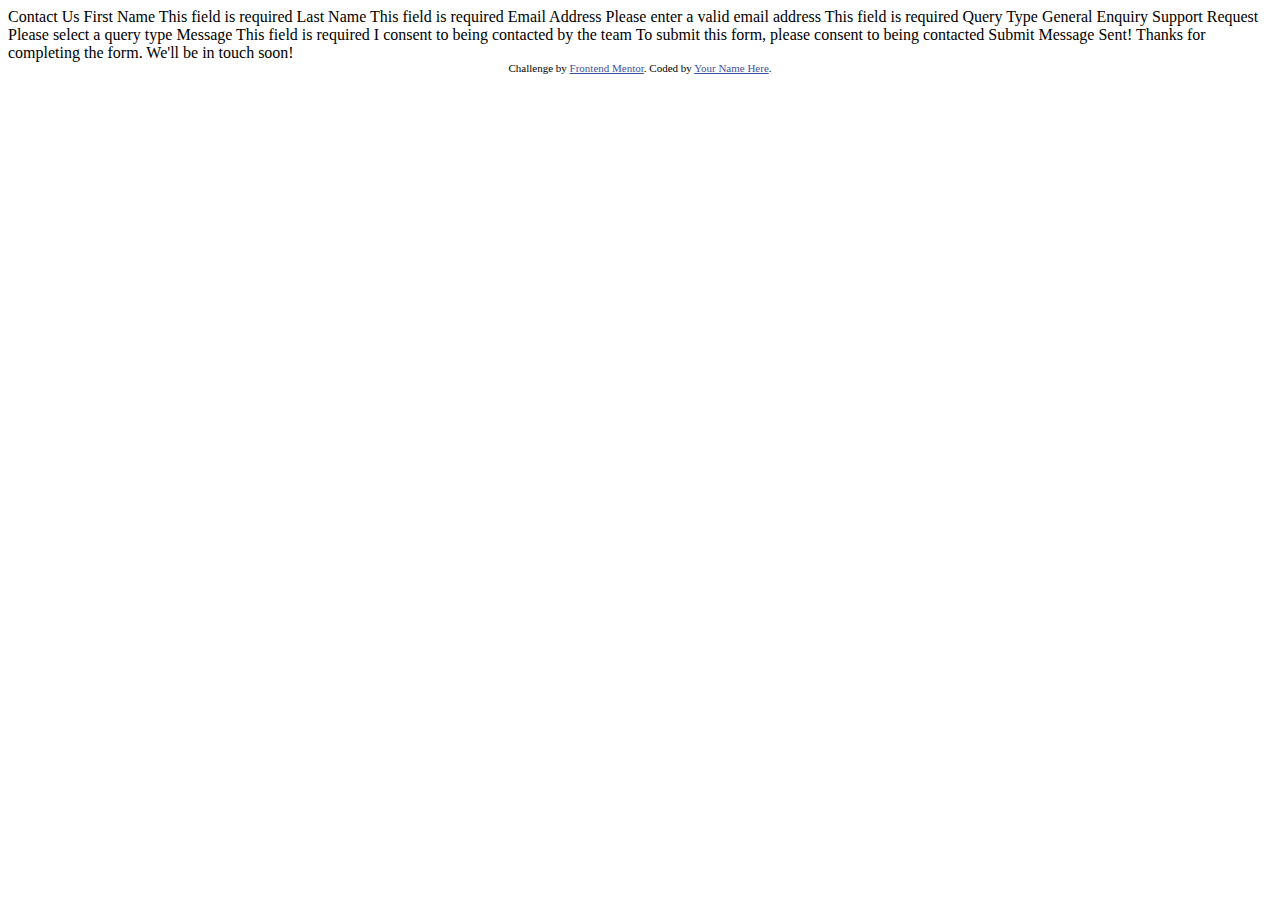
==== index.html @ 35da45f9 "Initial Commit" ====
<!DOCTYPE html>
<html lang="en">
<head>
  <meta charset="UTF-8">
  <meta name="viewport" content="width=device-width, initial-scale=1.0"> <!-- displays site properly based on user's device -->

  <link rel="icon" type="image/png" sizes="32x32" href="./assets/images/favicon-32x32.png">
  
  <title>Frontend Mentor | Contact form</title>

  <!-- Feel free to remove these styles or customise in your own stylesheet 👍 -->
  <style>
    .attribution { font-size: 11px; text-align: center; }
    .attribution a { color: hsl(228, 45%, 44%); }
  </style>
</head>
<body>

  Contact Us

  First Name
  This field is required

  Last Name
  This field is required

  Email Address
  Please enter a valid email address
  This field is required

  Query Type
  General Enquiry
  Support Request
  Please select a query type

  Message
  This field is required

  I consent to being contacted by the team
  To submit this form, please consent to being contacted

  Submit

  Message Sent!
  Thanks for completing the form. We'll be in touch soon!
  
  <div class="attribution">
    Challenge by <a href="https://www.frontendmentor.io?ref=challenge">Frontend Mentor</a>. 
    Coded by <a href="#">Your Name Here</a>.
  </div>
</body>
</html>
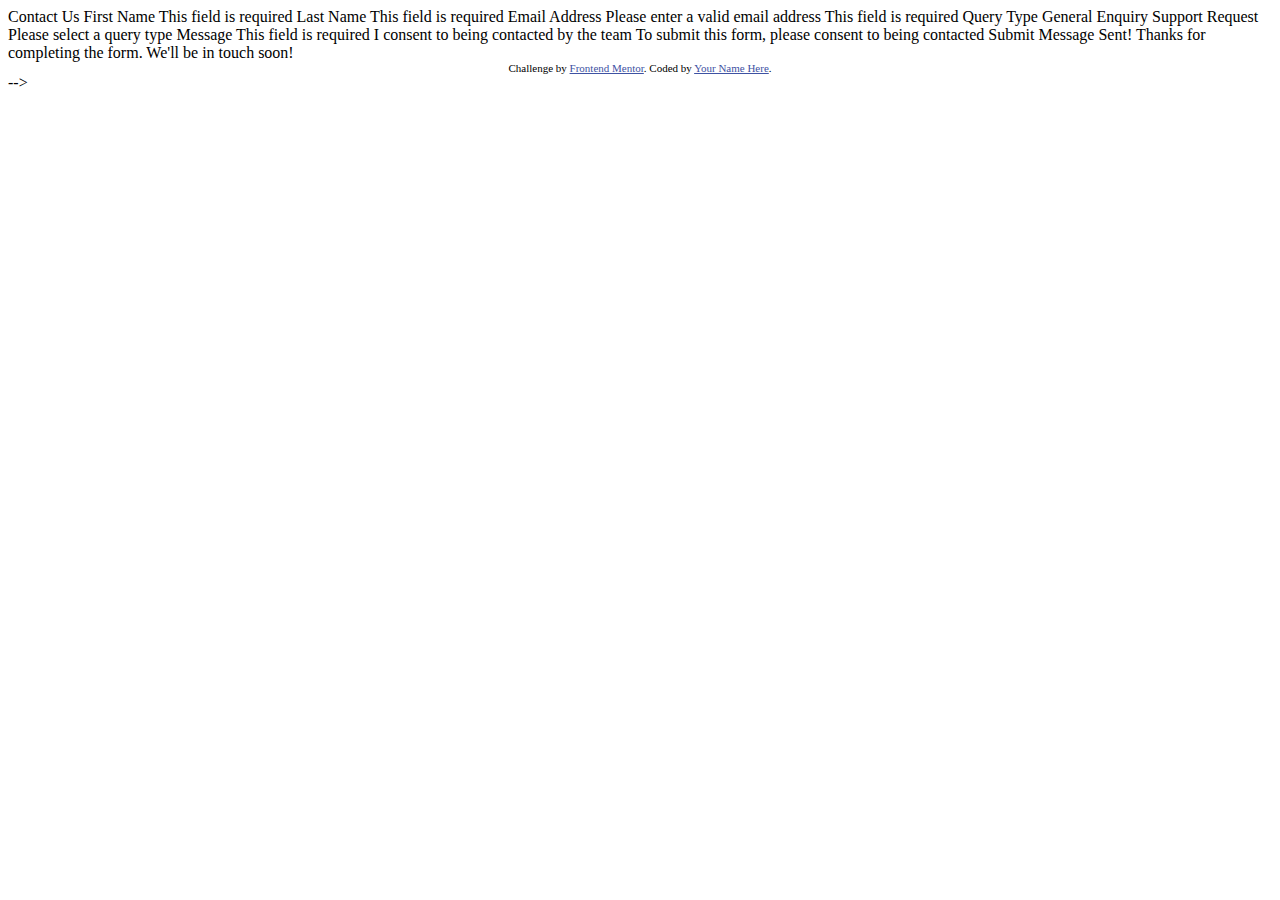
==== commit 74c96547: "commented the index.html that came with starter code" ====
--- a/index.html
+++ b/index.html
@@ -1,4 +1,4 @@
-<!DOCTYPE html>
+<!-- <!DOCTYPE html>
 <html lang="en">
 <head>
   <meta charset="UTF-8">
@@ -49,4 +49,4 @@
     Coded by <a href="#">Your Name Here</a>.
   </div>
 </body>
-</html>+</html> -->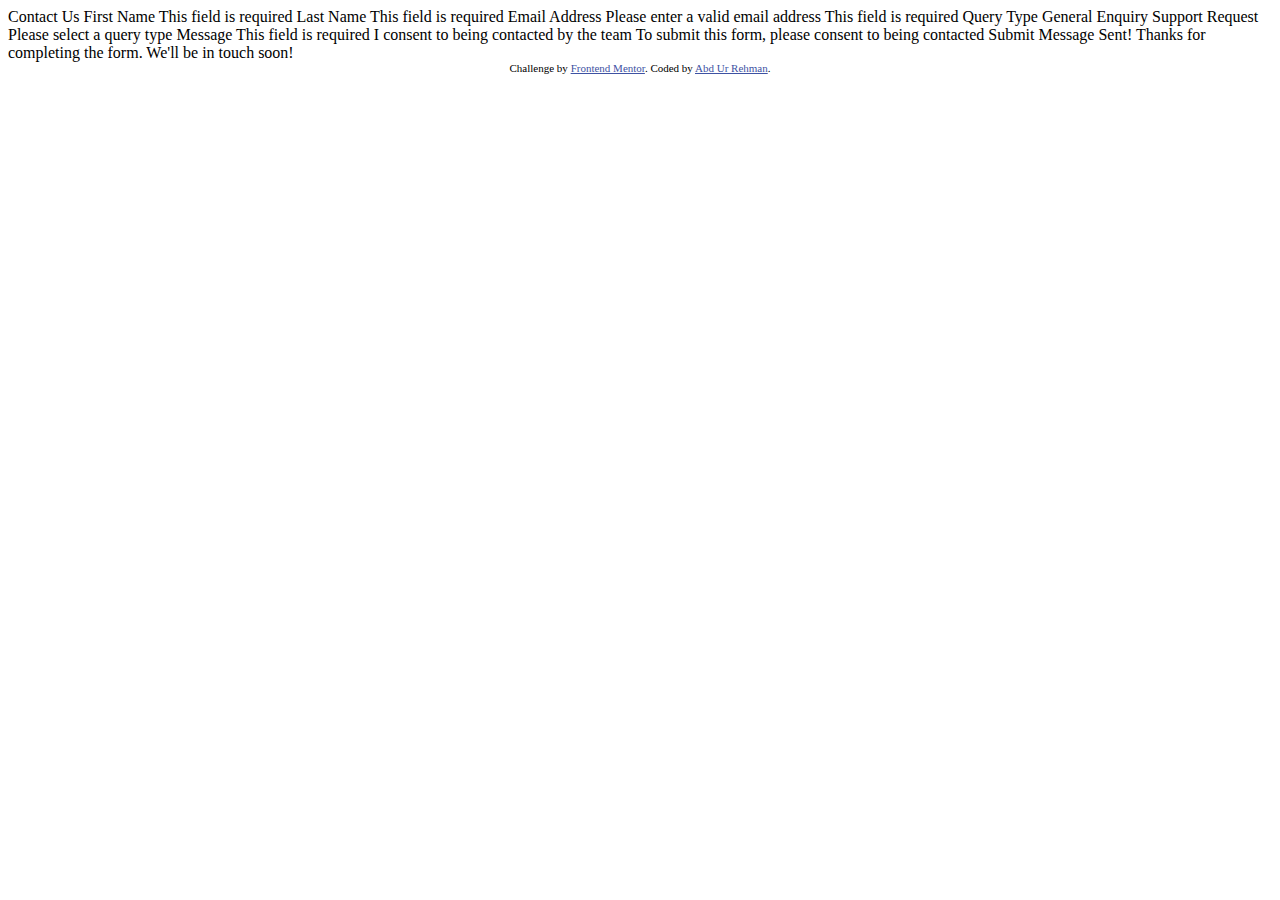
==== commit 4a68393d: "modified the starter index.html" ====
--- a/index.html
+++ b/index.html
@@ -1,4 +1,4 @@
-<!-- <!DOCTYPE html>
+<!DOCTYPE html>
 <html lang="en">
 <head>
   <meta charset="UTF-8">
@@ -46,7 +46,7 @@
   
   <div class="attribution">
     Challenge by <a href="https://www.frontendmentor.io?ref=challenge">Frontend Mentor</a>. 
-    Coded by <a href="#">Your Name Here</a>.
+    Coded by <a href="app/index.html">Abd Ur Rehman</a>.
   </div>
 </body>
-</html> -->+</html>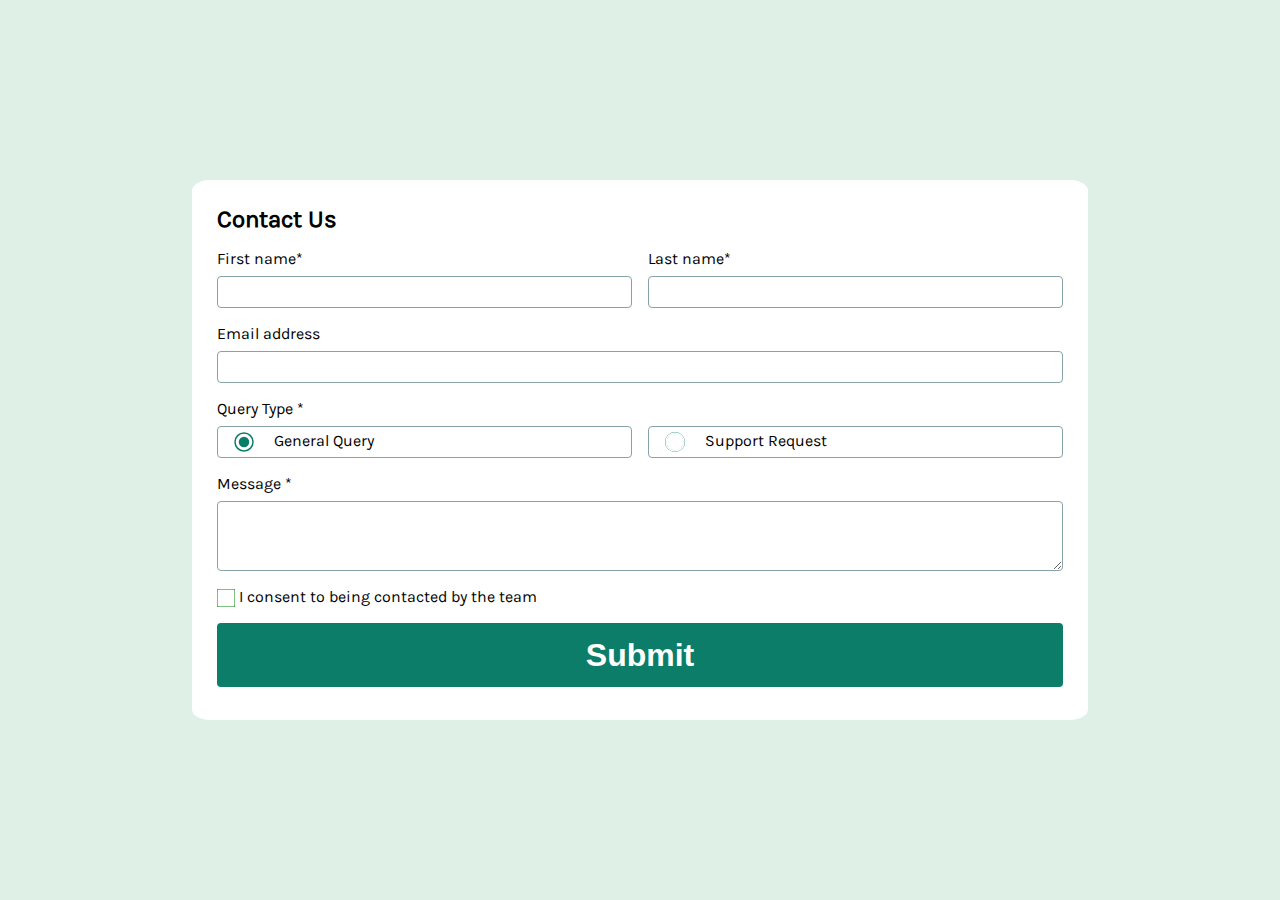
==== commit f10e1895: "added the new index.html" ====
--- a/index.html
+++ b/index.html
@@ -1,52 +1,102 @@
 <!DOCTYPE html>
 <html lang="en">
-<head>
-  <meta charset="UTF-8">
-  <meta name="viewport" content="width=device-width, initial-scale=1.0"> <!-- displays site properly based on user's device -->
-
-  <link rel="icon" type="image/png" sizes="32x32" href="./assets/images/favicon-32x32.png">
-  
-  <title>Frontend Mentor | Contact form</title>
-
-  <!-- Feel free to remove these styles or customise in your own stylesheet 👍 -->
-  <style>
-    .attribution { font-size: 11px; text-align: center; }
-    .attribution a { color: hsl(228, 45%, 44%); }
-  </style>
-</head>
-<body>
-
-  Contact Us
-
-  First Name
-  This field is required
-
-  Last Name
-  This field is required
-
-  Email Address
-  Please enter a valid email address
-  This field is required
-
-  Query Type
-  General Enquiry
-  Support Request
-  Please select a query type
-
-  Message
-  This field is required
-
-  I consent to being contacted by the team
-  To submit this form, please consent to being contacted
-
-  Submit
-
-  Message Sent!
-  Thanks for completing the form. We'll be in touch soon!
-  
-  <div class="attribution">
-    Challenge by <a href="https://www.frontendmentor.io?ref=challenge">Frontend Mentor</a>. 
-    Coded by <a href="app/index.html">Abd Ur Rehman</a>.
-  </div>
-</body>
-</html>+  <head>
+    <meta charset="UTF-8" />
+    <meta name="viewport" content="width=device-width, initial-scale=1.0" />
+    <title>Contact Form</title>
+    <link
+      rel="icon"
+      type="image/x-icon"
+      href="../assets/images/favicon-32x32.png"
+    />
+    <link rel="stylesheet" href="app/styles.css" />
+    
+  </head>
+  <body>
+    <form action="POST" class="container"> 
+      <h2>Contact Us</h2>
+      <div class="names-container">
+        <div class="first-name" >
+          <label for="first-name" class="label">First name*</label>
+          <input name="first-name" type="text" class="input-css" id="first-name-input"/>
+          <p class="error" id="first-name-error">This field is required</p>
+        
+        </div>
+        <div class="last-name">
+          <label for="last-name" class="label">Last name*</label>
+          <input type="text" name="last-name" class="input-css" id="last-name-input"/>
+          <p class="error" id="last-name-error">This field is required</p>
+        
+        </div>
+      </div>
+      <div class="email-container">
+        <label for="email">Email address</label>
+        <input type="email" class="input-css" id="email-input"/>
+        <p class="error" id="email-error">Please enter a valid email address</p>
+      
+      </div>
+      <div class="query-container">
+        <p>Query Type *</p>
+        <div class="query">
+          <div class="general">
+            <label for="general-query" class="custom-radio">
+              <input type="radio" name="query" id="general-query"  required checked/>
+              <span class="svg-container">
+                <svg class="checked-svg" xmlns="http://www.w3.org/2000/svg" width="20" height="21" fill="none" viewBox="0 0 20 21"><path fill="#0C7D69" d="M10 .75a9.75 9.75 0 1 0 9.75 9.75A9.76 9.76 0 0 0 10 .75Zm0 18a8.25 8.25 0 1 1 8.25-8.25A8.26 8.26 0 0 1 10 18.75Zm5.25-8.25a5.25 5.25 0 1 1-10.499 0 5.25 5.25 0 0 1 10.499 0Z"/></svg>
+                <svg class="unchecked-svg" xmlns="http://www.w3.org/2000/svg" width="20" height="21" fill="white" viewBox="0 0 20 21">
+                  <circle cx="10" cy="10.5" r="9.25" fill="white" stroke="#0C7D69" stroke-width="1.5"/>
+                  <path fill="white" d="M10 .75a9.75 9.75 0 1 0 9.75 9.75A9.76 9.76 0 0 0 10 .75Zm0 18a8.25 8.25 0 1 1 8.25-8.25A8.26 8.26 0 0 1 10 18.75Zm5.25-8.25a5.25 5.25 0 1 1-10.499 0 5.25 5.25 0 0 1 10.499 0Z" fill="none"/>
+                </svg>
+              </span>
+              <span class="query-msg">
+                General Query
+                </span>
+            </label>
+          </div>
+          <div class="support">
+            <label for="support-query">
+              <input type="radio" name="query" id="support-query"  required/>
+              <span class="svg-container">
+                <svg class="checked-svg" xmlns="http://www.w3.org/2000/svg" width="20" height="21" fill="none" viewBox="0 0 20 21"><path fill="#0C7D69" d="M10 .75a9.75 9.75 0 1 0 9.75 9.75A9.76 9.76 0 0 0 10 .75Zm0 18a8.25 8.25 0 1 1 8.25-8.25A8.26 8.26 0 0 1 10 18.75Zm5.25-8.25a5.25 5.25 0 1 1-10.499 0 5.25 5.25 0 0 1 10.499 0Z"/></svg>
+                <svg class="unchecked-svg" xmlns="http://www.w3.org/2000/svg" width="20" height="21" fill="none" viewBox="0 0 20 21">
+                  <circle cx="10" cy="10.5" r="9.25" fill="white" stroke="#0C7D69" stroke-width="1.5"/>
+                  <path fill="white" d="M10 .75a9.75 9.75 0 1 0 9.75 9.75A9.76 9.76 0 0 0 10 .75Zm0 18a8.25 8.25 0 1 1 8.25-8.25A8.26 8.26 0 0 1 10 18.75Zm5.25-8.25a5.25 5.25 0 1 1-10.499 0 5.25 5.25 0 0 1 10.499 0Z" fill="none"/>
+                </svg>
+              </span>
+              <span class="query-msg">
+              Support Request
+              </span>
+            </label>
+          </div>
+        </div>
+        <p class="error" id="query-error">Please select a query type</p>
+      </div>
+      <div class="message-container">
+        <p>Message *</p>
+        <textarea name="message" class="input-css" id="message-input"></textarea>
+        <p class="error" id="message-error">This field is required</p>
+      </div>
+      <div class="button">
+        <label class="custom-checkbox">
+          <input type="checkbox" hidden  name="consent"/>
+          <span class="checkbox-svg">
+            <svg class="unchecked" xmlns="http://www.w3.org/2000/svg" width="18" height="18" viewBox="0 0 18 18">
+              <rect width="18" height="18" fill="white" stroke="green" stroke-width="1"/>
+            </svg>
+            <svg class="checked" xmlns="http://www.w3.org/2000/svg" width="18" height="18" fill="none" viewBox="0 0 18 18"><path fill="#0C7D69" d="M16.5 0h-15A1.5 1.5 0 0 0 0 1.5v15A1.5 1.5 0 0 0 1.5 18h15a1.5 1.5 0 0 0 1.5-1.5v-15A1.5 1.5 0 0 0 16.5 0Zm-3.22 7.28-5.25 5.25a.748.748 0 0 1-1.06 0l-2.25-2.25a.75.75 0 1 1 1.06-1.06l1.72 1.72 4.72-4.72a.751.751 0 0 1 1.06 1.06Z"/></svg>
+          </span>
+          I consent to being contacted by the team
+        </label>
+        <p class="error" id="consent-error">To submit this form, please consent to being contacted</p>
+      </div>
+      <div class="submit-btn">
+        <button class="submit" id="submit-btn">Submit</button>
+      </div>
+    </form>
+    <div id="success-message" class="success-message">
+      <p class="first">Message Sent</p>
+      <p class="second">Thanks for completing the form. We'll be in touch soon!</p>
+    </div>
+    <script src="app/script.js"></script>
+  </body>
+</html>
--- a/app/styles.css
+++ b/app/styles.css
@@ -0,0 +1,383 @@
+/*
+TODO:
+add the media queries
+*/
+:root {
+    --GreenLight: hsl(148, 38%, 91%);
+    --GreenMedium: hsl(169, 82%, 27%);
+    --Red: hsl(0, 66%, 54%);
+    --White: hsl(0, 0%, 100%);
+    --GreyMedium: hsl(186, 15%, 59%);
+    --GreyDarker: hsl(187, 24%, 22%);
+    --FontSizeLabel: 16px;
+    --FontWeightLight: 400;
+    --FontWeightBold: 700;
+    --InputBoxSize: 4rem;
+}
+
+@font-face {
+    font-family: KarlaBold;
+    src: url(../assets/fonts/static/Karla-Bold.ttf);
+}
+
+@font-face {
+    font-family: KarlaNormal;
+    src: url(../assets/fonts/static/Karla-Regular.ttf);
+}
+
+* {
+    padding: 0;
+    margin: 0;
+    box-sizing: border-box;
+}
+
+body {
+    min-height: 100vh;
+    display: flex;
+    justify-content: center;
+    align-items: center;
+    background-color: var(--GreenLight);
+    font-family: KarlaNormal;
+}
+
+.container {
+    width: 45%;
+    padding: 1.5rem;
+    background-color: var(--White);
+    border: 1px solid var(--White);
+    border-radius: 2%;
+    height: auto;
+    overflow-y: auto;
+    padding-bottom: 2rem;
+
+}
+
+.container h2 {
+    font-weight: var(--FontWeightBold);
+}
+
+.container .names-container {
+    display: flex;
+    flex-direction: row;
+    justify-content: space-between;
+    margin-top: 1rem;
+    margin-bottom: 1rem;
+    gap: 1rem;
+}
+
+.container .names-container .first-name ,
+.container .names-container .last-name  {
+    display: flex;
+    flex-direction: column;
+    justify-content: center;
+    gap: 0.5rem;
+    width: 100%;
+}
+
+.container .names-container .first-name input,
+.container .names-container .last-name input {
+    border: 1.5px solid var(--GreyMedium);
+    border-radius: 4px;
+    height: var(--InputBoxSize);
+}
+
+
+.container .names-container .first-name input:hover,
+.container .names-container .last-name input:hover {
+    cursor: pointer;
+    border: 2px solid var(--GreenMedium);
+}
+
+.container .email-container {
+    display: flex;
+    flex-direction: column;
+    gap: 0.5rem;
+}
+
+.container .email-container input {
+    border: 1.5px solid var(--GreyMedium);
+    border-radius: 4px;
+    height: var(--InputBoxSize);
+    
+}
+
+.container .email-container input:hover {
+    cursor: pointer;
+    border: 2px solid var(--GreenMedium);
+}
+
+
+.container .query-container {
+    margin-top: 1rem;
+    display: flex;
+    flex-direction: column;
+    gap: 0.5rem;
+}
+
+.container .query-container .query {
+    margin: 0rem 0rem 0rem 0rem;
+    display: grid;
+    gap: 1rem;
+    grid-template-columns: repeat(2, 1fr);
+}
+
+.container .query-container .query div {
+    border: 1.5px solid var(--GreyMedium);
+    border-radius: 4px;
+    display: flex;
+    flex-direction: row;
+    justify-content: flex-start;
+    align-items: center;
+    height: var(--InputBoxSize);
+    padding: 0rem 0rem 0rem 1rem;
+}
+
+.container .query-container .query label {
+    height: 100%;
+    width: 100%;
+    align-items: center;
+    cursor: pointer;   
+    text-wrap: nowrap;
+}
+
+.container .query-container .query .svg-container {
+    display: inline-block;
+    height: 100%;
+    padding: 0rem 1rem 0rem 0rem;
+    vertical-align:middle;
+}
+.container .query-container .query .svg-container svg {
+    height: 100%;
+}
+
+
+.container .query-container .query .query-msg
+{
+    display: inline-block;
+}
+
+/*Hover state for the query sectipn*/
+.container .query-container .query div:hover {
+    display: flex;
+    cursor: pointer;
+    background-color: var(--GreenLight);
+    cursor: pointer;
+}
+
+
+.container .query-container .query input[type="radio"],
+.svg-container .checked-svg
+{
+    display: none;
+}
+
+
+.container .query-container .general input:checked + .svg-container .checked-svg
+{
+    display: inline;
+} 
+
+.container .query-container .general input:checked + .svg-container .unchecked-svg
+{
+    display: none;
+}
+.container .query-container .support input:checked + .svg-container .checked-svg
+{
+    display: inline;
+} 
+.container .query-container .support input:checked + .svg-container .unchecked-svg
+{
+    display: none;
+}
+
+
+.container .button 
+{
+    margin-top: 1rem;
+    cursor: pointer;
+}
+
+.container .button label:hover
+{
+    cursor: pointer;
+}
+
+.container .button .custom-checkbox svg
+{   
+    width: 18px;
+    height: 100%;
+    vertical-align: middle;
+    
+}
+
+.checked
+{
+    display: none;
+}
+
+.custom-checkbox input:checked + .checkbox-svg .unchecked
+{
+    display: none;
+}
+
+.custom-checkbox input:checked + .checkbox-svg .checked
+
+{
+    display: inline-block;
+}
+
+.container .message-container {
+    display: flex;
+    flex-direction: column;
+    gap: 0.5rem;
+    margin-top: 1rem;
+}
+
+.container .message-container textarea {
+    font-family: KarlaNormal;
+    border: 1.5px solid var(--GreyMedium);
+    border-radius: 4px;
+    width: 100%;
+    height: 70px;
+    text-align: left;
+    padding: 0.5rem;
+}
+
+
+.container .message-container textarea:hover {
+    border: 2px solid var(--GreenMedium);
+    cursor: pointer;
+}
+
+
+.container .submit-btn {
+    margin-top: 1rem;
+}
+
+.container .submit-btn button {
+    background-color: var(--GreenMedium);
+    height: 40px;
+    width: 100%;
+    color: var(--White);
+    border: 1.5px transparent;
+    border-radius: 4px;
+    font-weight: var(--FontWeightBold);
+}
+
+/* Base styles */
+.container .submit-btn button:hover {
+    cursor: pointer;
+}
+
+.input-css {
+    text-wrap: nowrap;
+    text-align: left;
+    padding: 0.5rem;
+    line-height: normal;
+}
+
+.error {
+    display: none;
+    color: var(--Red);
+}
+
+.container .button .error {
+    padding-top: 1rem;
+}
+
+
+.success-message
+{
+    position: absolute;
+    top: 4%;
+    left: 25%;
+    width: 50%;
+    background-color: var(--GreyDarker);
+    border-radius: 8px;
+    color: var(--White);
+    padding: 1rem;
+    display: none;
+}
+.success-message .first
+{
+    text-align: center;
+    font-weight: var(--FontWeightBold);
+}
+
+.success-message .second
+{
+    text-align: center;
+    font-weight: var(--FontWeightLight);
+}
+
+/* Extra small devices (phones, 600px and down) */
+@media only screen and (max-width: 768px) {
+    .container .names-container
+    {
+        flex-direction: column;
+    }
+    .container .query-container .query
+    {
+        display: flex;
+        flex-direction: column;
+    }
+    .container
+    {
+        width: 90%;
+        padding-bottom: 4rem;
+    }
+    body
+    {
+        font-size: 0.9rem;
+    }
+    .error
+    {
+        font-size: 0.6rem;
+    }
+}
+
+/* Small devices (portrait tablets and large phones, 600px and up) */
+
+
+/* Medium devices (landscape tablets, 768px and up) */
+@media only screen and (min-width: 768px) {
+    body
+    {
+        font-size: 1rem;
+        
+    }
+    .container
+    {
+        width: 90%;
+        height: 80%;
+    }
+    .error
+    {
+        font-size: 1rem;
+    }
+    .container .submit-btn button
+    {
+        height: 4rem;
+        font-size: 2rem;
+    }
+}
+
+/* Extra large devices (large laptops and desktops, 1200px and up) */
+@media only screen and (min-width: 912px) {
+    .container
+    {
+        height: 100%;
+        width: 70%;
+    }
+    body
+    {
+        font-size: 1rem;
+    }
+    .container .names-container .first-name input,
+    .container .names-container .last-name input,
+    .container .query-container .query div,
+    .container .email-container input  
+    {
+        height: 2rem;
+    }
+}
